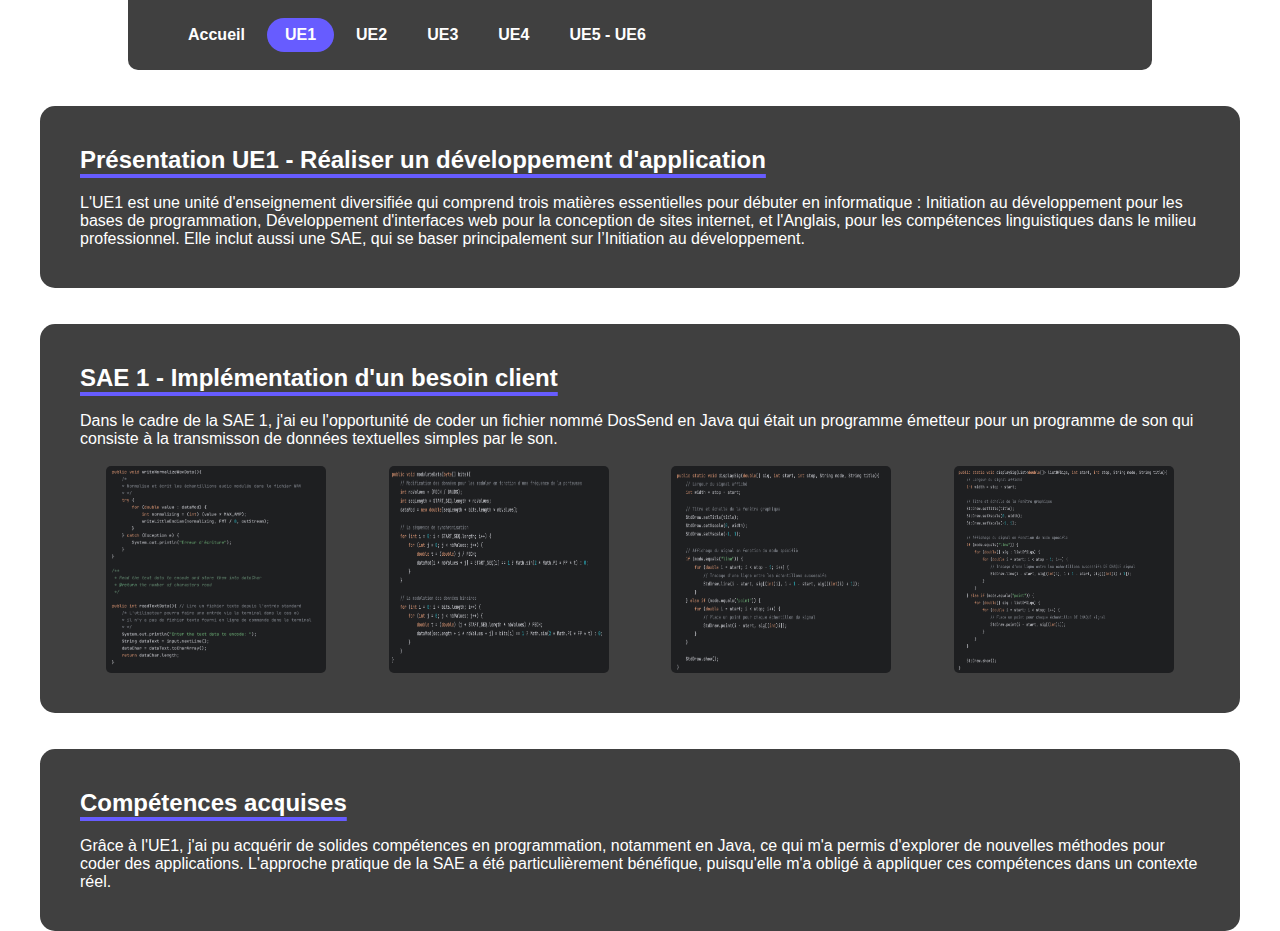
==== pages/ue1.html @ 4592f04e "commit" ====
<!DOCTYPE html>
<html lang="fr">
<head>
    <meta charset="UTF-8">
    <meta name="viewport" content="width=device-width, initial-scale=1.0">
    <title>Accueil</title>
    <link rel="stylesheet" href="../css/index.css">
    <link rel="stylesheet" href="../css/navbar.css">
    <link rel="icon" href="img/logo.ico" type="logo">
</head>
<body>
    <header>
        <!--
        <div class="logo">
            <a href="index.html"><img src="img/logo.png"></a>
        </div>
        -->
        <input type="checkbox" id="nav_check" hidden>
        <nav>
            <ul>
                <li>
                    <a href="../index.html">Accueil</a>
                </li>
                <li>
                    <a href="ue1.html"  class="active">UE1</a>
                </li>
                <li>
                    <a href="ue2.html">UE2</a>
                </li>
                <li>
                    <a href="ue3.html">UE3</a>
                </li>
                <li>
                    <a href="ue4.html">UE4</a>
                </li>
                <li>
                    <a href="ue5_6.html">UE5 - UE6</a>
                </li>
            </ul>
        </nav>
        <label for="nav_check" class="hamburger">
            <div></div>
            <div></div>
            <div></div>
        </label>
    </header>

    <br><br>

    <div class="section">
        <h2>Présentation UE1 - Réaliser un développement d'application</h2>
        <p>L'UE1 est une unité d'enseignement diversifiée qui comprend trois matières essentielles pour débuter en informatique : Initiation au développement pour les bases de programmation, Développement d'interfaces web pour la conception de sites internet, et l'Anglais, pour les compétences linguistiques dans le milieu professionnel. Elle inclut aussi une SAE, qui se baser principalement sur l’Initiation au développement.</p>
    </div>

    <br><br>

    <div class="section">
        <h2>SAE 1 - Implémentation d'un besoin client</h2>
        <p>Dans le cadre de la SAE 1, j'ai eu l'opportunité de coder un fichier nommé DosSend en Java qui était un programme émetteur pour un programme de son qui consiste à la transmisson de données textuelles simples par le son.</p>
        <br>
        <div class="sae-images">
            <img src="../img/img5.png">
            <img src="../img/img6.png">
            <img src="../img/img7.png">
            <img src="../img/img8.png">
        </div>
    </div>

    <br><br>

    <div class="section">
        <h2>Compétences acquises</h2>
        <p>Grâce à l'UE1, j'ai pu acquérir de solides compétences en programmation, notamment en Java, ce qui m'a permis d'explorer de nouvelles méthodes pour coder des applications. L'approche pratique de la SAE a été particulièrement bénéfique, puisqu'elle m'a obligé à appliquer ces compétences dans un contexte réel.</p>
    </div>



</body>
</html>
---- css/index.css ----
.section {
    background-color: #404040;
    color: white;
    padding: 40px;
    margin: auto; 
    border-radius: 15px; 
    max-width: 1200px; 
    box-sizing: border-box;
  }

h2 {
    color: white;
    text-align: left;
    text-decoration: underline;
    text-decoration-color: #675cff;
    text-decoration-thickness: 4px;
    text-underline-offset: 6px;
    background-size: 200% 100%;
    background-position: 100%;
    transition: background-position 0.3s;
    margin-bottom: 20px;
  }

  .section p {
    margin-top: 20px;
  }

  .auto-evaluation {
    background-color: #404040;
    color: white;
    padding: 40px;
    margin: auto;
    border-radius: 15px;
    max-width: 1200px;
    box-sizing: border-box;
  }

  .auto-evaluation ul {
    list-style-type: none; 
    padding: 0;
  }

  .auto-evaluation li {
    background: #333; 
    margin-bottom: 10px; 
    padding: 10px;
    border-radius: 10px;
  }

  .auto-evaluation li span.grade {
    float: right; 
    background: #675cff;
    color: #fff;
    padding: 5px 10px;
    border-radius: 5px;
    font-weight: bold;
  }

  .auto-evaluation::after {
    content: "";
    display: table;
    clear: both;
  }

  .auto-evaluation a {
    color: white; 
    text-decoration: underline; 
    text-decoration-color: white; 
  }
  
  .auto-evaluation a:hover {
    color: #ccc;
  }
  
  .auto-evaluation span.grade {
    color: white;
    text-decoration: none;
  }

  .section a {
    color: white; 
    text-decoration: underline; 
    text-decoration-color: white; 
  }
  
  .section a:hover {
    color: #ccc;
  }

  .section .sae-images {
    display: flex;
    flex-wrap: wrap;
    justify-content: space-around;
    gap: 10px; /* Espace entre les images */
}

.section .sae-images img {
    width: 100%; /* Ajuster pour le responsive */
    max-width: 220px; /* Taille maximale des images */
    height: auto; /* Pour garder le ratio de l'image */
    border-radius: 5px; /* Pour arrondir les coins des images si souhaité */
}
---- css/navbar.css ----
* {
    padding: 0;
    margin: 0;
    box-sizing: border-box;
    list-style: none;
    text-decoration: none;
    font-family: Arial, Helvetica, sans-serif;
}

header {
    width: 80%;
    height: 70px;
    background: #404040;
    display: flex;
    align-items: center;
    justify-content: space-between;
    padding: 0 40px;
    border-radius: 0 0 10px 10px;
    margin: 0 auto;
}
.logo {
    width: 120px;
    margin-top: 8px;
}
nav .logo {
    display: none;
}
nav ul {
    display: flex;
}
nav ul li a {
    color: #fefefe;
    display: block;
    margin: 0 2px;
    font-weight: 600;
    padding: 8px 18px;
    transition: 0.2s;
    border-radius: 30px;
}
nav ul li input {
    color: #fefefe;
    background: #404040;
    display: block;
    margin: 0 2px;
    font-weight: 600;
    padding: 8px 18px;
    transition: 0.2s;
    border-radius: 100px;

}
nav ul li a:hover {
    background: #675cff;
}
nav ul li a.active {
    background: #675cff;
    color: #fefefe;
}
.hamburger {
    display: none;
    height: fit-content;
    cursor: pointer;
    padding: 3px 8px;
    border-radius: 5px;
    transition: 0.2s;
}
.hamburger:hover {
    background: #675cff;
}
.hamburger div {
    width: 30px;
    height: 2px;
    margin: 6px 0;
    background: #fefefe;
}
@media only screen and (max-width: 1100px) {
    header {
        width: 90%;
        padding: 0 20px;
    }
    nav {
        position: absolute;
        left: -300px;
        top: 0;
        z-index: 999;
        width: 280px;
        height: 100vh;
        background-color: #404040;
        transition: 0.2s;
        box-shadow: 2px 0 20px 0 rgba(0, 0, 0, 0.05);
    }
    #nav_check:checked ~ nav{
        left: 0; 
    }
    nav .logo {
        display: block;
        height: 70px;
        display: flex;
        align-items: center;
        margin-left: 30px;
    }
    nav ul li a {
        margin-bottom: 5px;
        padding: 10px 15px;
        border-radius: 5px;
    }
    nav ul {
        display: block;
        padding: 0 20px;
        margin-top: 30px;
    }
    .hamburger {
        display: block;
    }
}
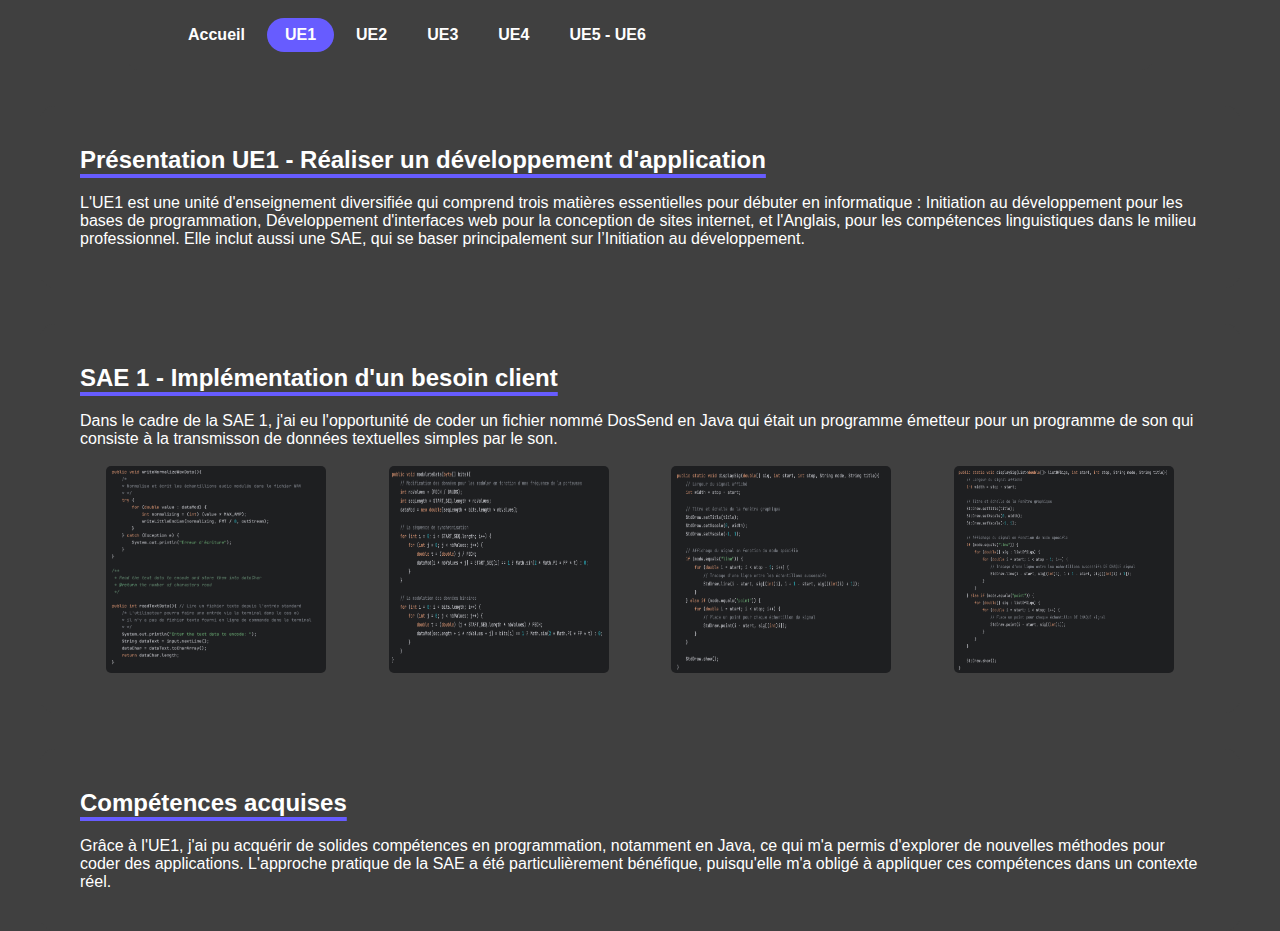
==== commit f7ee0026: "Update ue1.html" ====
--- a/pages/ue1.html
+++ b/pages/ue1.html
@@ -8,7 +8,7 @@
     <link rel="stylesheet" href="../css/navbar.css">
     <link rel="icon" href="img/logo.ico" type="logo">
 </head>
-<body>
+<body style="background-color: #404040;">
     <header>
         <!--
         <div class="logo">
--- a/css/index.css
+++ b/css/index.css
@@ -99,4 +99,4 @@
     max-width: 220px; /* Taille maximale des images */
     height: auto; /* Pour garder le ratio de l'image */
     border-radius: 5px; /* Pour arrondir les coins des images si souhaité */
-}+}
